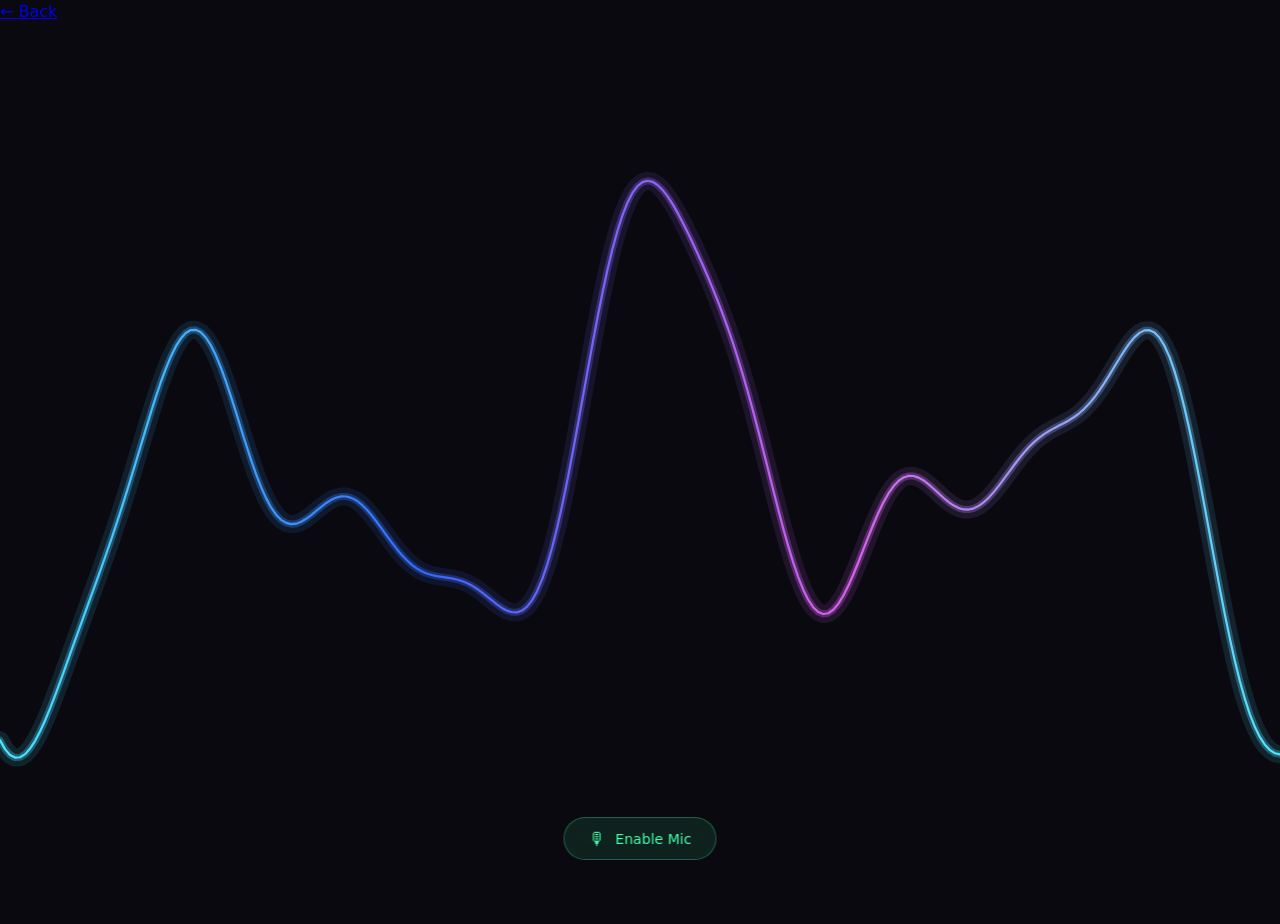
==== toys/audio-waveform/index.html @ 73885fd8 "Build complete fidget-toys web app with all 5 interactive toys" ====
<!DOCTYPE html>
<html lang="en">
<head>
  <meta charset="UTF-8" />
  <meta name="viewport" content="width=device-width, initial-scale=1.0" />
  <title>Audio Waveform · Fidget Toys</title>
  <link rel="stylesheet" href="../../css/style.css" />
  <link rel="stylesheet" href="style.css" />
</head>
<body>
  <a href="../../index.html" class="back-btn" aria-label="Back to home">← Back</a>

  <canvas id="canvas" aria-label="Audio-reactive waveform visualiser"></canvas>

  <!-- Mic toggle button -->
  <button class="mic-btn" id="micBtn" aria-pressed="false" aria-label="Enable microphone">
    <span class="mic-icon" id="micIcon">🎙</span>
    <span class="mic-label" id="micLabel">Enable Mic</span>
  </button>

  <!-- Permission / error message -->
  <div class="mic-status" id="micStatus" aria-live="polite"></div>

  <div class="hint">
    <span class="hint-text">Enable mic to see your voice or music as a live waveform</span>
  </div>

  <script src="script.js"></script>
</body>
</html>
---- css/style.css ----
/* =============================================
   BASE RESET & TOKENS
   ============================================= */
*, *::before, *::after {
  box-sizing: border-box;
  margin: 0;
  padding: 0;
}

:root {
  --bg:        #09090f;
  --surface:   rgba(255,255,255,0.04);
  --border:    rgba(255,255,255,0.08);
  --text:      #e2e2ea;
  --text-dim:  #888899;
  --radius:    16px;
  --transition: 0.22s ease;
  font-size: 16px;
}

html, body {
  min-height: 100%;
}

body {
  background-color: var(--bg);
  color: var(--text);
  font-family: 'SF Pro Display', 'Inter', 'Segoe UI', system-ui, -apple-system, sans-serif;
  line-height: 1.5;
  overflow-x: hidden;
}

/* =============================================
   ANIMATED BACKGROUND GRADIENT
   ============================================= */
.bg-gradient {
  position: fixed;
  inset: 0;
  z-index: 0;
  pointer-events: none;
  background:
    radial-gradient(ellipse 80% 60% at 15% 10%,  rgba(255,68,102,0.06)  0%, transparent 60%),
    radial-gradient(ellipse 60% 50% at 85% 20%,  rgba(68,170,255,0.06)  0%, transparent 55%),
    radial-gradient(ellipse 70% 60% at 50% 90%,  rgba(68,255,170,0.05)  0%, transparent 60%);
  animation: bgShift 18s ease-in-out infinite alternate;
}

@keyframes bgShift {
  0%   { opacity: 1; }
  50%  { opacity: 0.7; }
  100% { opacity: 1; }
}

/* =============================================
   LAYOUT WRAPPERS
   ============================================= */
.site-header,
main,
.site-footer {
  position: relative;
  z-index: 1;
}

/* =============================================
   HEADER
   ============================================= */
.site-header {
  text-align: center;
  padding: clamp(2.5rem, 8vw, 5rem) 1.5rem 1rem;
}

.site-title {
  font-size: clamp(2rem, 6vw, 3.5rem);
  font-weight: 700;
  letter-spacing: -0.02em;
  background: linear-gradient(135deg, #fff 30%, rgba(255,255,255,0.55));
  -webkit-background-clip: text;
  -webkit-text-fill-color: transparent;
  background-clip: text;
}

.site-subtitle {
  margin-top: 0.5rem;
  color: var(--text-dim);
  font-size: clamp(0.95rem, 2.5vw, 1.15rem);
  letter-spacing: 0.02em;
}

/* =============================================
   TOYS GRID
   ============================================= */
.toys-grid {
  display: grid;
  grid-template-columns: repeat(auto-fit, minmax(260px, 1fr));
  gap: 1.25rem;
  max-width: 1280px;
  margin: 2.5rem auto 0;
  padding: 0 1.25rem 3rem;
}

/* =============================================
   TOY CARD
   ============================================= */
.toy-card {
  position: relative;
  display: flex;
  flex-direction: column;
  gap: 0.55rem;
  padding: 2rem 1.75rem 1.75rem;
  background: var(--surface);
  border: 1px solid var(--border);
  border-radius: var(--radius);
  text-decoration: none;
  color: var(--text);
  overflow: hidden;
  transition:
    transform      var(--transition),
    background     var(--transition),
    border-color   var(--transition),
    box-shadow     var(--transition);
  /* Custom properties set via inline style on each card */
  --accent:     #fff;
  --accent-dim: rgba(255,255,255,0.1);
}

/* Top accent stripe */
.toy-card::before {
  content: '';
  position: absolute;
  top: 0; left: 0; right: 0;
  height: 2px;
  background: var(--accent);
  opacity: 0;
  transition: opacity var(--transition);
}

/* Hover / focus */
.toy-card:hover,
.toy-card:focus-visible {
  transform: translateY(-6px);
  background: rgba(255,255,255,0.07);
  border-color: var(--accent-dim);
  box-shadow:
    0 20px 60px rgba(0,0,0,0.45),
    0 0 0 1px var(--accent-dim),
    0 0 40px var(--accent-dim);
  outline: none;
}

.toy-card:hover::before,
.toy-card:focus-visible::before {
  opacity: 1;
}

/* Active (tap) */
.toy-card:active {
  transform: translateY(-2px);
}

/* Card contents */
.toy-icon {
  font-size: 2.2rem;
  line-height: 1;
  margin-bottom: 0.2rem;
  filter: drop-shadow(0 0 8px var(--accent));
  transition: filter var(--transition);
}

.toy-card:hover .toy-icon {
  filter: drop-shadow(0 0 16px var(--accent));
}

.toy-name {
  font-size: 1.2rem;
  font-weight: 600;
  letter-spacing: -0.01em;
  color: #fff;
}

.toy-desc {
  font-size: 0.88rem;
  color: var(--text-dim);
  flex: 1;
  line-height: 1.55;
}

.toy-arrow {
  display: inline-block;
  margin-top: 0.5rem;
  font-size: 1.1rem;
  color: var(--accent);
  opacity: 0;
  transform: translateX(-4px);
  transition: opacity var(--transition), transform var(--transition);
}

.toy-card:hover .toy-arrow,
.toy-card:focus-visible .toy-arrow {
  opacity: 1;
  transform: translateX(0);
}

/* =============================================
   FOOTER
   ============================================= */
.site-footer {
  text-align: center;
  padding: 0 1rem 2rem;
  color: var(--text-dim);
  font-size: 0.8rem;
}

/* =============================================
   SHARED TOY-PAGE HELPERS  (used by toys/*/style.css via cascade)
   ============================================= */
.back-btn {
  position: fixed;
  top: 1rem;
  left: 1rem;
  z-index: 100;
  display: inline-flex;
  align-items: center;
  gap: 0.4rem;
  padding: 0.45rem 1rem;
  background: rgba(255,255,255,0.06);
  border: 1px solid rgba(255,255,255,0.12);
  border-radius: 999px;
  color: #ccc;
  text-decoration: none;
  font-size: 0.82rem;
  font-family: inherit;
  backdrop-filter: blur(10px);
  transition: background var(--transition), color var(--transition);
}

.back-btn:hover {
  background: rgba(255,255,255,0.12);
  color: #fff;
}

/* =============================================
   RESPONSIVE TWEAKS
   ============================================= */
@media (max-width: 480px) {
  .toys-grid {
    grid-template-columns: 1fr;
  }
}
---- toys/audio-waveform/style.css ----
html, body {
  margin: 0;
  padding: 0;
  overflow: hidden;
  background: #09090f;
}

#canvas {
  display: block;
  width: 100vw;
  height: 100vh;
}

/* =============================================
   MIC BUTTON
   ============================================= */
.mic-btn {
  position: fixed;
  bottom: 2.5rem;
  left: 50%;
  transform: translateX(-50%);
  z-index: 20;
  display: flex;
  align-items: center;
  gap: 0.55rem;
  padding: 0.65rem 1.5rem;
  background: rgba(68,255,170,0.1);
  border: 1px solid rgba(68,255,170,0.3);
  border-radius: 999px;
  color: #44ffaa;
  font-family: 'SF Pro Display','Inter','Segoe UI',system-ui,sans-serif;
  font-size: 0.88rem;
  cursor: pointer;
  backdrop-filter: blur(10px);
  transition: background 0.2s ease, border-color 0.2s ease, box-shadow 0.2s ease;
}

.mic-btn:hover {
  background: rgba(68,255,170,0.18);
  border-color: rgba(68,255,170,0.5);
}

/* Active / listening state */
.mic-btn.active {
  background: rgba(68,255,170,0.2);
  border-color: rgba(68,255,170,0.7);
  box-shadow: 0 0 24px rgba(68,255,170,0.3);
  animation: micPulse 2s ease-in-out infinite;
}

.mic-btn:focus-visible {
  outline: 2px solid rgba(68,255,170,0.6);
  outline-offset: 4px;
}

@keyframes micPulse {
  0%, 100% { box-shadow: 0 0 24px rgba(68,255,170,0.3); }
  50%       { box-shadow: 0 0 40px rgba(68,255,170,0.55); }
}

.mic-icon { font-size: 1.1rem; }

/* =============================================
   STATUS MESSAGE
   ============================================= */
.mic-status {
  position: fixed;
  bottom: 6.5rem;
  left: 50%;
  transform: translateX(-50%);
  z-index: 20;
  color: rgba(255,100,80,0.85);
  font-family: 'SF Pro Display','Inter','Segoe UI',system-ui,sans-serif;
  font-size: 0.8rem;
  letter-spacing: 0.02em;
  text-align: center;
  pointer-events: none;
}

/* =============================================
   HINT
   ============================================= */
.hint {
  position: fixed;
  top: 3.5rem;
  left: 50%;
  transform: translateX(-50%);
  pointer-events: none;
  z-index: 10;
}

.hint-text {
  display: inline-block;
  padding: 0.4rem 1.1rem;
  background: rgba(255,255,255,0.05);
  border: 1px solid rgba(255,255,255,0.08);
  border-radius: 999px;
  color: rgba(255,255,255,0.35);
  font-size: 0.76rem;
  font-family: 'SF Pro Display','Inter','Segoe UI',system-ui,sans-serif;
  letter-spacing: 0.04em;
  backdrop-filter: blur(8px);
  animation: hintFade 5s ease 2s forwards;
  opacity: 1;
}

@keyframes hintFade {
  0%   { opacity: 1; }
  70%  { opacity: 1; }
  100% { opacity: 0; }
}
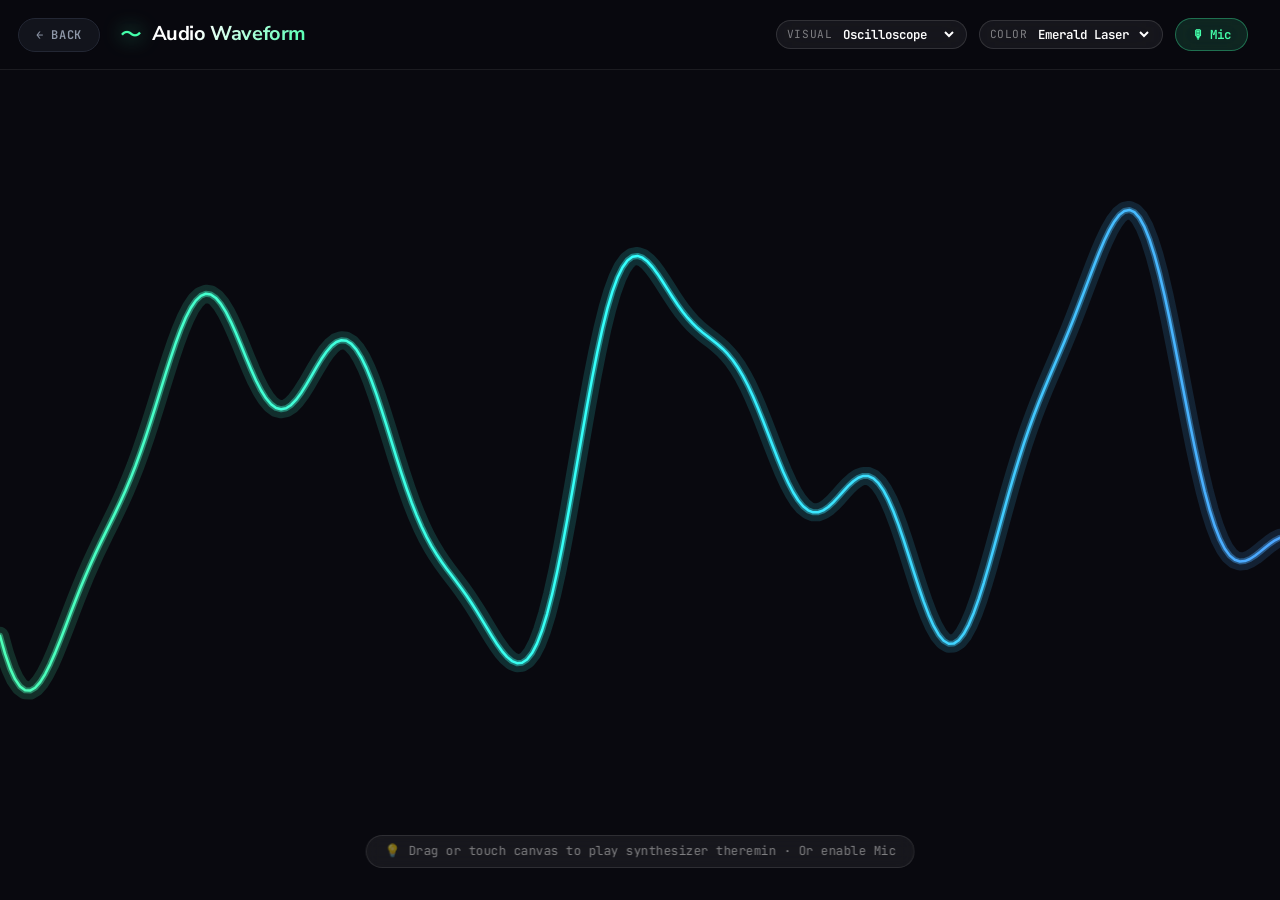
==== commit c7236485: "feat: overhaul fidget-toys with Bubble Pop, Kinetic Slime, audio synthesis, and bento UI" ====
--- a/toys/audio-waveform/index.html
+++ b/toys/audio-waveform/index.html
@@ -2,27 +2,62 @@
 <html lang="en">
 <head>
   <meta charset="UTF-8" />
-  <meta name="viewport" content="width=device-width, initial-scale=1.0" />
+  <meta name="viewport" content="width=device-width, initial-scale=1.0, user-scalable=no" />
   <title>Audio Waveform · Fidget Toys</title>
   <link rel="stylesheet" href="../../css/style.css" />
   <link rel="stylesheet" href="style.css" />
+  <link rel="preconnect" href="https://fonts.googleapis.com" />
+  <link rel="preconnect" href="https://fonts.gstatic.com" crossorigin />
+  <link
+    href="https://fonts.googleapis.com/css2?family=JetBrains+Mono:wght@400;600;700&family=Nunito+Sans:wght@400;600;700;800&display=swap"
+    rel="stylesheet"
+  />
 </head>
-<body>
+<body data-palette="emerald">
   <a href="../../index.html" class="back-btn" aria-label="Back to home">← Back</a>
 
+  <header class="audio-header">
+    <div class="audio-brand">
+      <span class="brand-icon">〜</span>
+      <h1 class="brand-title">Audio Waveform</h1>
+    </div>
+
+    <div class="audio-controls">
+      <div class="control-group">
+        <label for="waveMode" class="ctrl-label">Visual</label>
+        <select id="waveMode" class="ctrl-select">
+          <option value="wave">Oscilloscope</option>
+          <option value="mandala">Radial Mandala</option>
+          <option value="ribbon">Neon Ribbon</option>
+          <option value="bars">Spectrum Bars</option>
+        </select>
+      </div>
+
+      <div class="control-group">
+        <label for="colorPalette" class="ctrl-label">Color</label>
+        <select id="colorPalette" class="ctrl-select">
+          <option value="emerald">Emerald Laser</option>
+          <option value="cyber">Cyberpunk Pink</option>
+          <option value="solar">Solar Flare</option>
+          <option value="violet">Deep Violet</option>
+        </select>
+      </div>
+
+      <!-- Mic toggle button -->
+      <button class="action-btn" id="micBtn" aria-pressed="false" aria-label="Toggle microphone">
+        <span id="micIcon">🎙</span>
+        <span id="micLabel">Mic</span>
+      </button>
+    </div>
+  </header>
+
   <canvas id="canvas" aria-label="Audio-reactive waveform visualiser"></canvas>
-
-  <!-- Mic toggle button -->
-  <button class="mic-btn" id="micBtn" aria-pressed="false" aria-label="Enable microphone">
-    <span class="mic-icon" id="micIcon">🎙</span>
-    <span class="mic-label" id="micLabel">Enable Mic</span>
-  </button>
 
   <!-- Permission / error message -->
   <div class="mic-status" id="micStatus" aria-live="polite"></div>
 
   <div class="hint">
-    <span class="hint-text">Enable mic to see your voice or music as a live waveform</span>
+    <span class="hint-text">💡 Drag or touch canvas to play synthesizer theremin · Or enable Mic</span>
   </div>
 
   <script src="script.js"></script>
--- a/css/style.css
+++ b/css/style.css
@@ -8,13 +8,20 @@
 }
 
 :root {
-  --bg:        #09090f;
-  --surface:   rgba(255,255,255,0.04);
-  --border:    rgba(255,255,255,0.08);
-  --text:      #e2e2ea;
-  --text-dim:  #888899;
-  --radius:    16px;
-  --transition: 0.22s ease;
+  --bg:             #090a10;
+  --surface:        #12141c;
+  --surface-raised: #181b26;
+  --border:         #232734;
+  --border-subtle:  #191c26;
+  --border-strong:  #343b4f;
+  --text:           #ecedee;
+  --text-dim:       #8e97a8;
+  --text-subtle:    #5d6474;
+  --radius:         20px;
+  --font-serif:     'Cormorant Garamond', Georgia, serif;
+  --font-sans:      'Nunito Sans', -apple-system, BlinkMacSystemFont, sans-serif;
+  --font-mono:      'JetBrains Mono', monospace;
+  --transition:     0.24s cubic-bezier(0.4, 0, 0.2, 1);
   font-size: 16px;
 }
 
@@ -25,9 +32,10 @@
 body {
   background-color: var(--bg);
   color: var(--text);
-  font-family: 'SF Pro Display', 'Inter', 'Segoe UI', system-ui, -apple-system, sans-serif;
+  font-family: var(--font-sans);
   line-height: 1.5;
   overflow-x: hidden;
+  -webkit-font-smoothing: antialiased;
 }
 
 /* =============================================
@@ -39,16 +47,16 @@
   z-index: 0;
   pointer-events: none;
   background:
-    radial-gradient(ellipse 80% 60% at 15% 10%,  rgba(255,68,102,0.06)  0%, transparent 60%),
-    radial-gradient(ellipse 60% 50% at 85% 20%,  rgba(68,170,255,0.06)  0%, transparent 55%),
-    radial-gradient(ellipse 70% 60% at 50% 90%,  rgba(68,255,170,0.05)  0%, transparent 60%);
-  animation: bgShift 18s ease-in-out infinite alternate;
+    radial-gradient(ellipse 70% 50% at 15% 10%,  rgba(255,64,129,0.07)  0%, transparent 60%),
+    radial-gradient(ellipse 60% 50% at 85% 20%,  rgba(56,189,248,0.07)  0%, transparent 55%),
+    radial-gradient(ellipse 80% 60% at 50% 90%,  rgba(0,255,136,0.05)  0%, transparent 65%);
+  animation: bgShift 20s ease-in-out infinite alternate;
 }
 
 @keyframes bgShift {
-  0%   { opacity: 1; }
-  50%  { opacity: 0.7; }
-  100% { opacity: 1; }
+  0%   { opacity: 1; transform: scale(1); }
+  50%  { opacity: 0.8; transform: scale(1.05); }
+  100% { opacity: 1; transform: scale(1); }
 }
 
 /* =============================================
@@ -66,36 +74,183 @@
    ============================================= */
 .site-header {
   text-align: center;
-  padding: clamp(2.5rem, 8vw, 5rem) 1.5rem 1rem;
+  padding: clamp(3rem, 7vw, 5.5rem) 1.5rem 1rem;
+  max-width: 900px;
+  margin: 0 auto;
+}
+
+.site-eyebrow {
+  font-family: var(--font-mono);
+  font-size: 0.72rem;
+  font-weight: 700;
+  letter-spacing: 0.16em;
+  text-transform: uppercase;
+  color: #38bdf8;
+  margin-bottom: 0.75rem;
 }
 
 .site-title {
-  font-size: clamp(2rem, 6vw, 3.5rem);
-  font-weight: 700;
+  font-family: var(--font-serif);
+  font-size: clamp(2.75rem, 6.5vw, 4.5rem);
+  font-weight: 600;
   letter-spacing: -0.02em;
-  background: linear-gradient(135deg, #fff 30%, rgba(255,255,255,0.55));
-  -webkit-background-clip: text;
-  -webkit-text-fill-color: transparent;
-  background-clip: text;
+  color: var(--text);
+  line-height: 1.1;
 }
 
 .site-subtitle {
-  margin-top: 0.5rem;
-  color: var(--text-dim);
-  font-size: clamp(0.95rem, 2.5vw, 1.15rem);
-  letter-spacing: 0.02em;
-}
-
-/* =============================================
-   TOYS GRID
+  margin-top: 0.85rem;
+  color: var(--text-dim);
+  font-size: clamp(1.05rem, 2.4vw, 1.25rem);
+  font-weight: 400;
+}
+
+.header-nav-row {
+  display: flex;
+  align-items: center;
+  justify-content: center;
+  gap: 1.5rem;
+  margin-top: 1.5rem;
+}
+
+.portfolio-link {
+  font-family: var(--font-mono);
+  font-size: 0.8rem;
+  font-weight: 600;
+  letter-spacing: 0.06em;
+  text-transform: uppercase;
+  color: var(--text-dim);
+  text-decoration: none;
+  transition: color var(--transition);
+}
+
+.portfolio-link:hover {
+  color: var(--text);
+}
+
+.random-toy-btn {
+  display: inline-flex;
+  align-items: center;
+  gap: 0.45rem;
+  background: rgba(255, 255, 255, 0.07);
+  border: 1px solid rgba(255, 255, 255, 0.14);
+  color: #fff;
+  border-radius: 999px;
+  padding: 0.45rem 1.1rem;
+  font-family: var(--font-mono);
+  font-size: 0.8rem;
+  font-weight: 600;
+  cursor: pointer;
+  backdrop-filter: blur(12px);
+  transition: all var(--transition);
+}
+
+.random-toy-btn:hover {
+  background: rgba(255, 255, 255, 0.15);
+  border-color: rgba(255, 255, 255, 0.3);
+  transform: translateY(-2px);
+  box-shadow: 0 4px 16px rgba(0, 0, 0, 0.4);
+}
+
+.random-toy-btn:active {
+  transform: translateY(0);
+}
+
+/* =============================================
+   SEARCH & CATEGORY FILTERS
+   ============================================= */
+.filter-bar {
+  margin-top: 2.25rem;
+  display: flex;
+  flex-direction: column;
+  align-items: center;
+  gap: 1.25rem;
+}
+
+.search-box {
+  position: relative;
+  width: 100%;
+  max-width: 480px;
+}
+
+.search-icon {
+  position: absolute;
+  left: 1.1rem;
+  top: 50%;
+  transform: translateY(-50%);
+  font-size: 0.95rem;
+  color: var(--text-subtle);
+  pointer-events: none;
+}
+
+#toySearch {
+  width: 100%;
+  padding: 0.75rem 1.2rem 0.75rem 2.75rem;
+  background: rgba(18, 20, 28, 0.8);
+  border: 1px solid var(--border);
+  border-radius: 999px;
+  color: #fff;
+  font-family: var(--font-sans);
+  font-size: 0.95rem;
+  outline: none;
+  backdrop-filter: blur(16px);
+  transition: all var(--transition);
+}
+
+#toySearch:focus {
+  border-color: #38bdf8;
+  box-shadow: 0 0 16px rgba(56, 189, 248, 0.25);
+  background: var(--surface-raised);
+}
+
+#toySearch::placeholder {
+  color: var(--text-subtle);
+}
+
+.filter-pills {
+  display: flex;
+  flex-wrap: wrap;
+  justify-content: center;
+  gap: 0.5rem;
+}
+
+.filter-pill {
+  background: rgba(255, 255, 255, 0.05);
+  border: 1px solid var(--border);
+  color: var(--text-dim);
+  border-radius: 999px;
+  padding: 0.45rem 1rem;
+  font-family: var(--font-mono);
+  font-size: 0.78rem;
+  font-weight: 600;
+  cursor: pointer;
+  backdrop-filter: blur(12px);
+  transition: all var(--transition);
+}
+
+.filter-pill:hover {
+  background: rgba(255, 255, 255, 0.1);
+  color: var(--text);
+  border-color: var(--border-strong);
+}
+
+.filter-pill.active {
+  background: rgba(255, 255, 255, 0.18);
+  color: #fff;
+  border-color: rgba(255, 255, 255, 0.4);
+  box-shadow: 0 2px 10px rgba(0, 0, 0, 0.4);
+}
+
+/* =============================================
+   TOYS GRID (Bento Layout)
    ============================================= */
 .toys-grid {
   display: grid;
-  grid-template-columns: repeat(auto-fit, minmax(260px, 1fr));
-  gap: 1.25rem;
-  max-width: 1280px;
+  grid-template-columns: repeat(auto-fit, minmax(320px, 1fr));
+  gap: 1.5rem;
+  max-width: 1240px;
   margin: 2.5rem auto 0;
-  padding: 0 1.25rem 3rem;
+  padding: 0 1.5rem 4rem;
 }
 
 /* =============================================
@@ -105,20 +260,20 @@
   position: relative;
   display: flex;
   flex-direction: column;
-  gap: 0.55rem;
-  padding: 2rem 1.75rem 1.75rem;
+  gap: 0.85rem;
+  padding: 1.85rem;
   background: var(--surface);
   border: 1px solid var(--border);
   border-radius: var(--radius);
   text-decoration: none;
   color: var(--text);
   overflow: hidden;
+  box-shadow: 0 6px 24px -4px rgba(0, 0, 0, 0.5);
   transition:
     transform      var(--transition),
     background     var(--transition),
     border-color   var(--transition),
     box-shadow     var(--transition);
-  /* Custom properties set via inline style on each card */
   --accent:     #fff;
   --accent-dim: rgba(255,255,255,0.1);
 }
@@ -134,16 +289,13 @@
   transition: opacity var(--transition);
 }
 
-/* Hover / focus */
+/* Hover / Focus */
 .toy-card:hover,
 .toy-card:focus-visible {
-  transform: translateY(-6px);
-  background: rgba(255,255,255,0.07);
-  border-color: var(--accent-dim);
-  box-shadow:
-    0 20px 60px rgba(0,0,0,0.45),
-    0 0 0 1px var(--accent-dim),
-    0 0 40px var(--accent-dim);
+  transform: translateY(-5px);
+  background: var(--surface-raised);
+  border-color: var(--accent);
+  box-shadow: 0 18px 40px -6px rgba(0, 0, 0, 0.7), 0 0 24px var(--accent-dim);
   outline: none;
 }
 
@@ -152,52 +304,156 @@
   opacity: 1;
 }
 
-/* Active (tap) */
 .toy-card:active {
   transform: translateY(-2px);
 }
 
-/* Card contents */
+.toy-card-top {
+  display: flex;
+  align-items: center;
+  justify-content: space-between;
+  width: 100%;
+}
+
 .toy-icon {
   font-size: 2.2rem;
   line-height: 1;
-  margin-bottom: 0.2rem;
-  filter: drop-shadow(0 0 8px var(--accent));
-  transition: filter var(--transition);
+  filter: drop-shadow(0 0 10px var(--accent));
+  transition: transform var(--transition), filter var(--transition);
 }
 
 .toy-card:hover .toy-icon {
-  filter: drop-shadow(0 0 16px var(--accent));
+  transform: scale(1.1);
+  filter: drop-shadow(0 0 20px var(--accent));
+}
+
+.toy-badge {
+  font-family: var(--font-mono);
+  font-size: 0.65rem;
+  font-weight: 700;
+  letter-spacing: 0.08em;
+  padding: 0.2rem 0.55rem;
+  border-radius: 999px;
+  text-transform: uppercase;
+}
+
+.new-badge {
+  background: linear-gradient(135deg, #ff4081 0%, #d500f9 100%);
+  color: #fff;
+  box-shadow: 0 0 12px rgba(255, 64, 129, 0.5);
+  animation: badgePulse 2s infinite ease-in-out;
+}
+
+@keyframes badgePulse {
+  0%, 100% { transform: scale(1); }
+  50% { transform: scale(1.08); }
 }
 
 .toy-name {
-  font-size: 1.2rem;
+  font-family: var(--font-serif);
+  font-size: 1.55rem;
   font-weight: 600;
   letter-spacing: -0.01em;
-  color: #fff;
+  color: var(--text);
+  margin: 0;
 }
 
 .toy-desc {
-  font-size: 0.88rem;
+  font-family: var(--font-sans);
+  font-size: 0.92rem;
   color: var(--text-dim);
   flex: 1;
-  line-height: 1.55;
+  line-height: 1.6;
+}
+
+.toy-card-footer {
+  display: flex;
+  align-items: center;
+  justify-content: space-between;
+  margin-top: 0.5rem;
+  padding-top: 0.85rem;
+  border-top: 1px solid var(--border-subtle);
+}
+
+.toy-tag {
+  font-family: var(--font-mono);
+  font-size: 0.72rem;
+  font-weight: 600;
+  color: var(--text-subtle);
+  letter-spacing: 0.04em;
+  text-transform: uppercase;
 }
 
 .toy-arrow {
   display: inline-block;
-  margin-top: 0.5rem;
-  font-size: 1.1rem;
-  color: var(--accent);
-  opacity: 0;
+  font-family: var(--font-mono);
+  font-size: 1.15rem;
+  color: var(--text-dim);
+  opacity: 0.5;
   transform: translateX(-4px);
-  transition: opacity var(--transition), transform var(--transition);
+  transition: all var(--transition);
 }
 
 .toy-card:hover .toy-arrow,
 .toy-card:focus-visible .toy-arrow {
   opacity: 1;
   transform: translateX(0);
+  color: var(--accent);
+}
+
+/* =============================================
+   FAVORITES BUTTON
+   ============================================= */
+.favorite-btn {
+  background: none;
+  border: none;
+  color: var(--text-subtle);
+  font-size: 1.4rem;
+  cursor: pointer;
+  opacity: 0.6;
+  transform: scale(0.9);
+  transition: all var(--transition);
+  z-index: 10;
+  padding: 0.3rem;
+  line-height: 1;
+}
+
+.toy-card:hover .favorite-btn,
+.toy-card:focus-visible .favorite-btn {
+  opacity: 1;
+  transform: scale(1);
+}
+
+.favorite-btn.is-favorite {
+  color: var(--accent);
+  opacity: 1;
+  transform: scale(1);
+  filter: drop-shadow(0 0 8px var(--accent));
+}
+
+.favorite-btn:hover {
+  transform: scale(1.2);
+}
+
+/* =============================================
+   NO RESULTS STATE
+   ============================================= */
+.no-results {
+  text-align: center;
+  padding: 4rem 1.5rem;
+}
+
+.no-results-icon {
+  font-size: 3rem;
+  display: block;
+  margin-bottom: 0.75rem;
+  opacity: 0.6;
+}
+
+.no-results-text {
+  font-family: var(--font-mono);
+  font-size: 0.95rem;
+  color: var(--text-dim);
 }
 
 /* =============================================
@@ -205,44 +461,72 @@
    ============================================= */
 .site-footer {
   text-align: center;
-  padding: 0 1rem 2rem;
-  color: var(--text-dim);
-  font-size: 0.8rem;
-}
-
-/* =============================================
-   SHARED TOY-PAGE HELPERS  (used by toys/*/style.css via cascade)
+  padding: 0 1rem 3.5rem;
+  color: var(--text-subtle);
+  font-family: var(--font-mono);
+  font-size: 0.75rem;
+  letter-spacing: 0.06em;
+  text-transform: uppercase;
+}
+
+/* =============================================
+   SHARED TOY-PAGE HELPERS (used by all sub-toys)
    ============================================= */
 .back-btn {
   position: fixed;
-  top: 1rem;
-  left: 1rem;
+  top: 1.25rem;
+  left: 1.25rem;
   z-index: 100;
   display: inline-flex;
   align-items: center;
   gap: 0.4rem;
-  padding: 0.45rem 1rem;
-  background: rgba(255,255,255,0.06);
-  border: 1px solid rgba(255,255,255,0.12);
+  padding: 0.45rem 1.1rem;
+  background: var(--surface);
+  border: 1px solid var(--border);
   border-radius: 999px;
-  color: #ccc;
+  color: var(--text-dim);
   text-decoration: none;
-  font-size: 0.82rem;
-  font-family: inherit;
-  backdrop-filter: blur(10px);
-  transition: background var(--transition), color var(--transition);
+  font-size: 0.75rem;
+  font-family: var(--font-mono);
+  font-weight: 600;
+  letter-spacing: 0.05em;
+  text-transform: uppercase;
+  backdrop-filter: blur(12px);
+  transition: background var(--transition), color var(--transition), border-color var(--transition);
 }
 
 .back-btn:hover {
-  background: rgba(255,255,255,0.12);
-  color: #fff;
-}
-
-/* =============================================
-   RESPONSIVE TWEAKS
-   ============================================= */
-@media (max-width: 480px) {
+  background: var(--surface-raised);
+  color: var(--text);
+  border-color: var(--border-strong);
+}
+
+/* =============================================
+   RESPONSIVE DESIGN
+   ============================================= */
+@media (max-width: 768px) {
+  .site-header {
+    padding: 3rem 1rem 1rem;
+  }
   .toys-grid {
     grid-template-columns: 1fr;
+    padding: 0 1rem 3rem;
   }
-}
+  .toy-card {
+    padding: 1.5rem;
+  }
+  .filter-pills {
+    gap: 0.4rem;
+  }
+  .filter-pill {
+    padding: 0.35rem 0.8rem;
+    font-size: 0.74rem;
+  }
+}
+
+@media (hover: none) {
+  .favorite-btn {
+    opacity: 0.75;
+    transform: scale(1);
+  }
+}
--- a/toys/audio-waveform/style.css
+++ b/toys/audio-waveform/style.css
@@ -3,109 +3,187 @@
   padding: 0;
   overflow: hidden;
   background: #09090f;
+  font-family: 'Nunito Sans', -apple-system, sans-serif;
+  color: #ecedee;
+  user-select: none;
+  -webkit-user-select: none;
+}
+
+.back-btn {
+  position: fixed;
+  top: 1.1rem;
+  left: 1.1rem;
+  z-index: 150 !important;
+}
+
+/* =============================================
+   HEADER & CONTROLS
+   ============================================= */
+.audio-header {
+  position: fixed;
+  top: 0;
+  left: 0;
+  right: 0;
+  z-index: 50;
+  display: flex;
+  align-items: center;
+  justify-content: space-between;
+  padding: 1.1rem 2rem;
+  background: rgba(9, 9, 15, 0.75);
+  backdrop-filter: blur(16px);
+  border-bottom: 1px solid rgba(255, 255, 255, 0.08);
+  pointer-events: none;
+}
+
+.audio-header > * {
+  pointer-events: auto;
+}
+
+.audio-brand {
+  display: flex;
+  align-items: center;
+  gap: 0.6rem;
+  margin-left: 5.5rem;
+}
+
+.brand-icon {
+  font-size: 1.4rem;
+  color: #44ffaa;
+  filter: drop-shadow(0 0 10px #44ffaa);
+}
+
+.brand-title {
+  margin: 0;
+  font-size: 1.25rem;
+  font-weight: 700;
+  letter-spacing: -0.02em;
+  background: linear-gradient(135deg, #ffffff 30%, #44ffaa 100%);
+  -webkit-background-clip: text;
+  -webkit-text-fill-color: transparent;
+}
+
+.audio-controls {
+  display: flex;
+  align-items: center;
+  gap: 0.75rem;
+}
+
+.control-group {
+  display: flex;
+  align-items: center;
+  gap: 0.4rem;
+  background: rgba(255, 255, 255, 0.06);
+  padding: 0.25rem 0.6rem;
+  border-radius: 999px;
+  border: 1px solid rgba(255, 255, 255, 0.12);
+  backdrop-filter: blur(12px);
+}
+
+.ctrl-label {
+  font-family: 'JetBrains Mono', monospace;
+  font-size: 0.7rem;
+  text-transform: uppercase;
+  color: rgba(255, 255, 255, 0.45);
+  letter-spacing: 0.05em;
+}
+
+.ctrl-select {
+  background: transparent;
+  border: none;
+  color: #fff;
+  font-family: 'JetBrains Mono', monospace;
+  font-size: 0.78rem;
+  font-weight: 600;
+  cursor: pointer;
+  outline: none;
+}
+
+.ctrl-select option {
+  background: #141620;
+  color: #fff;
+}
+
+.action-btn {
+  display: inline-flex;
+  align-items: center;
+  gap: 0.4rem;
+  background: rgba(68, 255, 170, 0.12);
+  border: 1px solid rgba(68, 255, 170, 0.35);
+  color: #44ffaa;
+  border-radius: 999px;
+  padding: 0.45rem 1rem;
+  font-family: 'JetBrains Mono', monospace;
+  font-size: 0.78rem;
+  font-weight: 600;
+  cursor: pointer;
+  backdrop-filter: blur(12px);
+  transition: all 0.2s cubic-bezier(0.4, 0, 0.2, 1);
+}
+
+.action-btn:hover {
+  background: rgba(68, 255, 170, 0.22);
+  border-color: rgba(68, 255, 170, 0.6);
+}
+
+.action-btn.active {
+  background: rgba(239, 68, 68, 0.2);
+  border-color: rgba(239, 68, 68, 0.6);
+  color: #f87171;
+  box-shadow: 0 0 16px rgba(239, 68, 68, 0.4);
 }
 
 #canvas {
   display: block;
   width: 100vw;
   height: 100vh;
+  cursor: crosshair;
+  touch-action: none;
 }
 
-/* =============================================
-   MIC BUTTON
-   ============================================= */
-.mic-btn {
+.mic-status {
   position: fixed;
-  bottom: 2.5rem;
+  bottom: 4rem;
   left: 50%;
   transform: translateX(-50%);
+  font-family: 'JetBrains Mono', monospace;
+  font-size: 0.75rem;
+  color: #ff9944;
+  pointer-events: none;
   z-index: 20;
-  display: flex;
-  align-items: center;
-  gap: 0.55rem;
-  padding: 0.65rem 1.5rem;
-  background: rgba(68,255,170,0.1);
-  border: 1px solid rgba(68,255,170,0.3);
-  border-radius: 999px;
-  color: #44ffaa;
-  font-family: 'SF Pro Display','Inter','Segoe UI',system-ui,sans-serif;
-  font-size: 0.88rem;
-  cursor: pointer;
-  backdrop-filter: blur(10px);
-  transition: background 0.2s ease, border-color 0.2s ease, box-shadow 0.2s ease;
 }
 
-.mic-btn:hover {
-  background: rgba(68,255,170,0.18);
-  border-color: rgba(68,255,170,0.5);
-}
-
-/* Active / listening state */
-.mic-btn.active {
-  background: rgba(68,255,170,0.2);
-  border-color: rgba(68,255,170,0.7);
-  box-shadow: 0 0 24px rgba(68,255,170,0.3);
-  animation: micPulse 2s ease-in-out infinite;
-}
-
-.mic-btn:focus-visible {
-  outline: 2px solid rgba(68,255,170,0.6);
-  outline-offset: 4px;
-}
-
-@keyframes micPulse {
-  0%, 100% { box-shadow: 0 0 24px rgba(68,255,170,0.3); }
-  50%       { box-shadow: 0 0 40px rgba(68,255,170,0.55); }
-}
-
-.mic-icon { font-size: 1.1rem; }
-
-/* =============================================
-   STATUS MESSAGE
-   ============================================= */
-.mic-status {
-  position: fixed;
-  bottom: 6.5rem;
-  left: 50%;
-  transform: translateX(-50%);
-  z-index: 20;
-  color: rgba(255,100,80,0.85);
-  font-family: 'SF Pro Display','Inter','Segoe UI',system-ui,sans-serif;
-  font-size: 0.8rem;
-  letter-spacing: 0.02em;
-  text-align: center;
-  pointer-events: none;
-}
-
-/* =============================================
-   HINT
-   ============================================= */
+/* Hint */
 .hint {
   position: fixed;
-  top: 3.5rem;
+  bottom: 2rem;
   left: 50%;
   transform: translateX(-50%);
   pointer-events: none;
   z-index: 10;
+  display: flex;
+  gap: 0.8rem;
 }
 
 .hint-text {
   display: inline-block;
   padding: 0.4rem 1.1rem;
-  background: rgba(255,255,255,0.05);
-  border: 1px solid rgba(255,255,255,0.08);
+  background: rgba(255, 255, 255, 0.06);
+  border: 1px solid rgba(255, 255, 255, 0.1);
   border-radius: 999px;
-  color: rgba(255,255,255,0.35);
-  font-size: 0.76rem;
-  font-family: 'SF Pro Display','Inter','Segoe UI',system-ui,sans-serif;
+  color: rgba(255, 255, 255, 0.45);
+  font-size: 0.78rem;
+  font-family: 'JetBrains Mono', monospace;
   letter-spacing: 0.04em;
   backdrop-filter: blur(8px);
-  animation: hintFade 5s ease 2s forwards;
-  opacity: 1;
 }
 
-@keyframes hintFade {
-  0%   { opacity: 1; }
-  70%  { opacity: 1; }
-  100% { opacity: 0; }
+@media (max-width: 680px) {
+  .audio-header {
+    padding: 0.75rem 1rem;
+    gap: 0.75rem;
+    justify-content: center;
+  }
+  .audio-brand {
+    display: none;
+  }
 }
